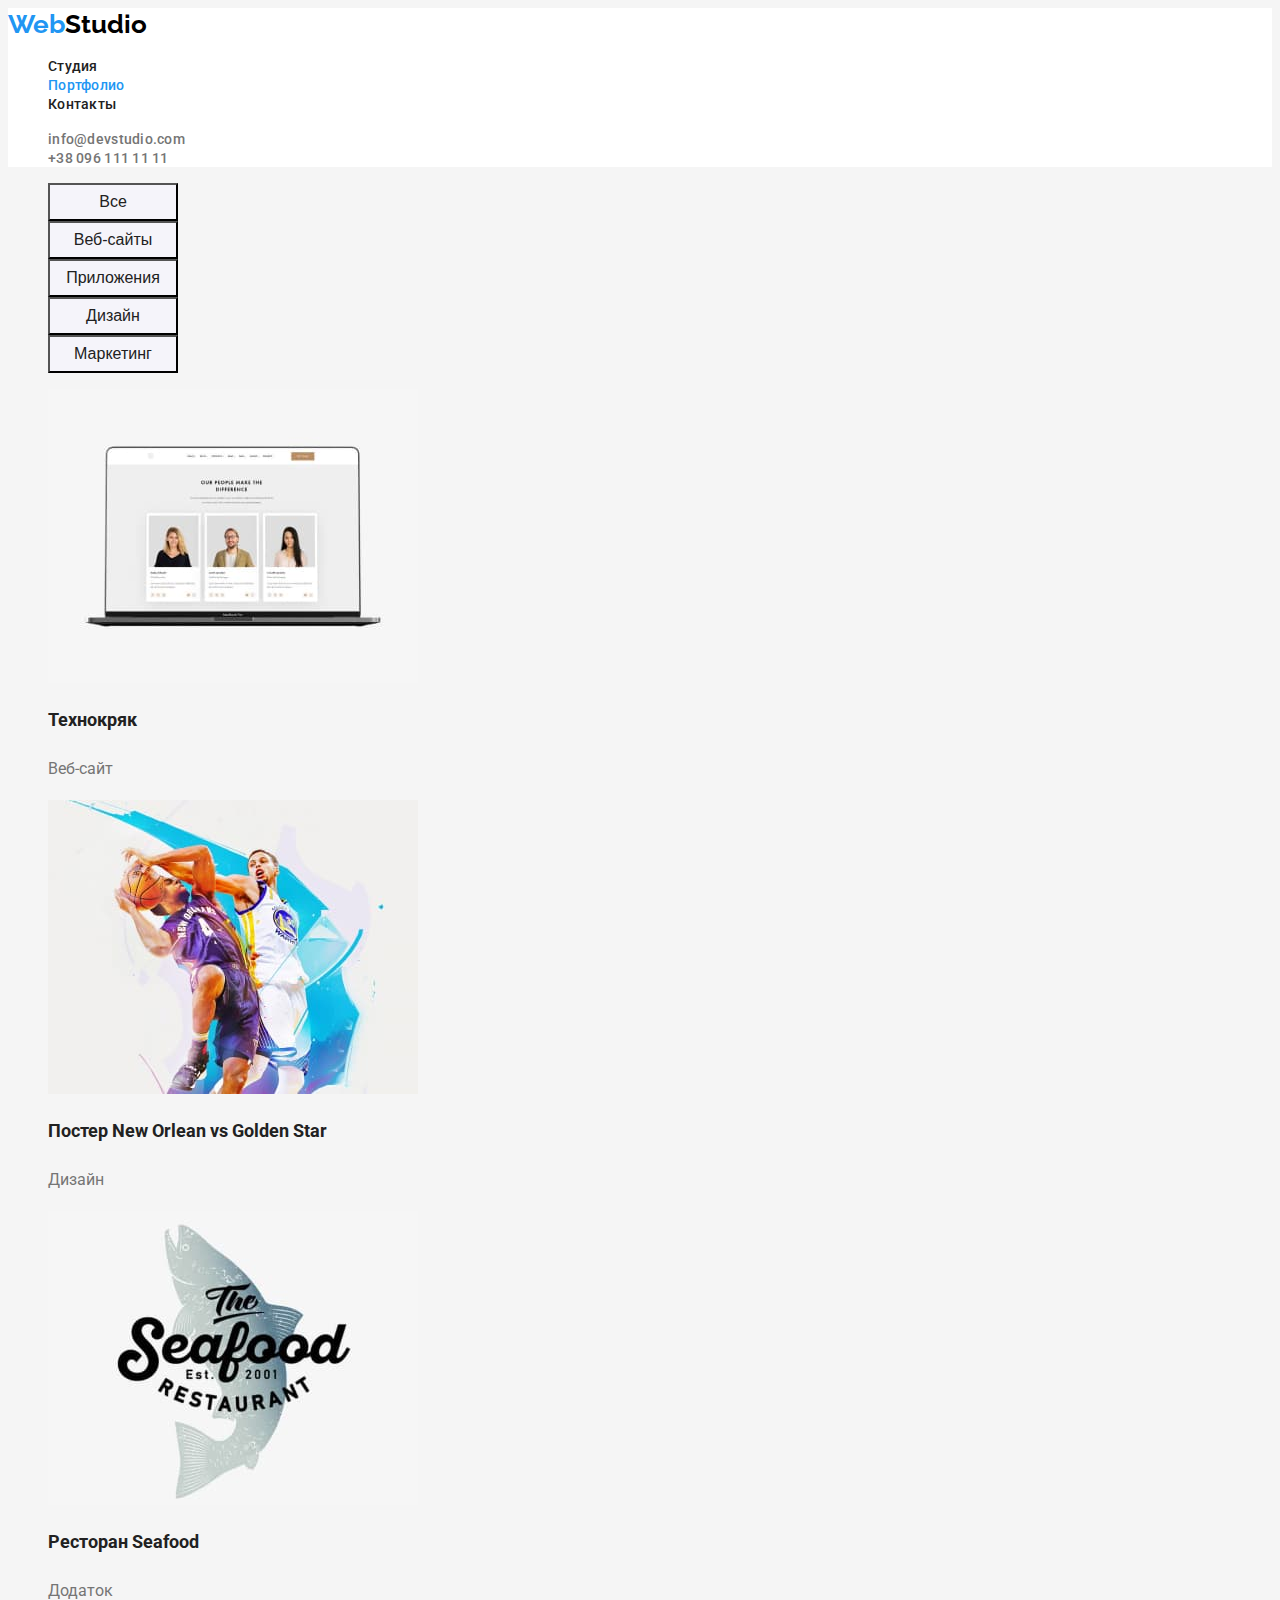
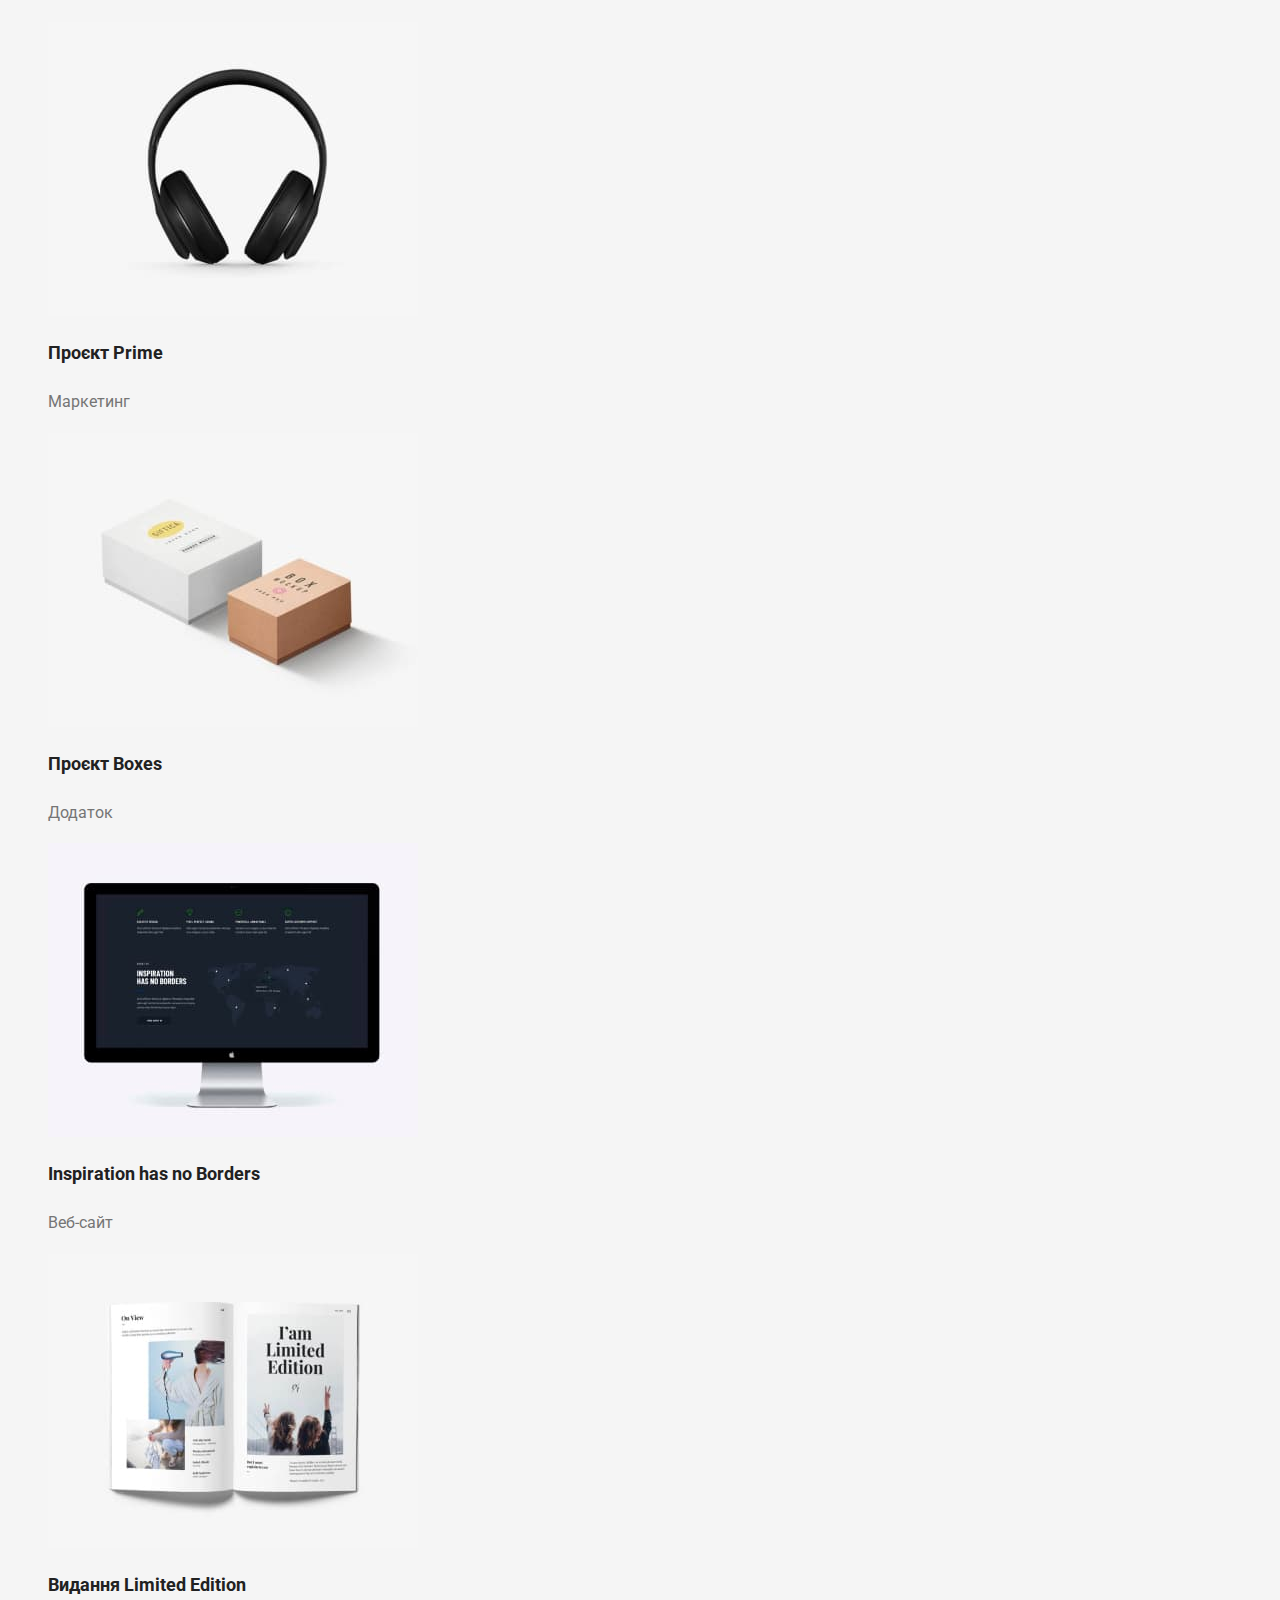
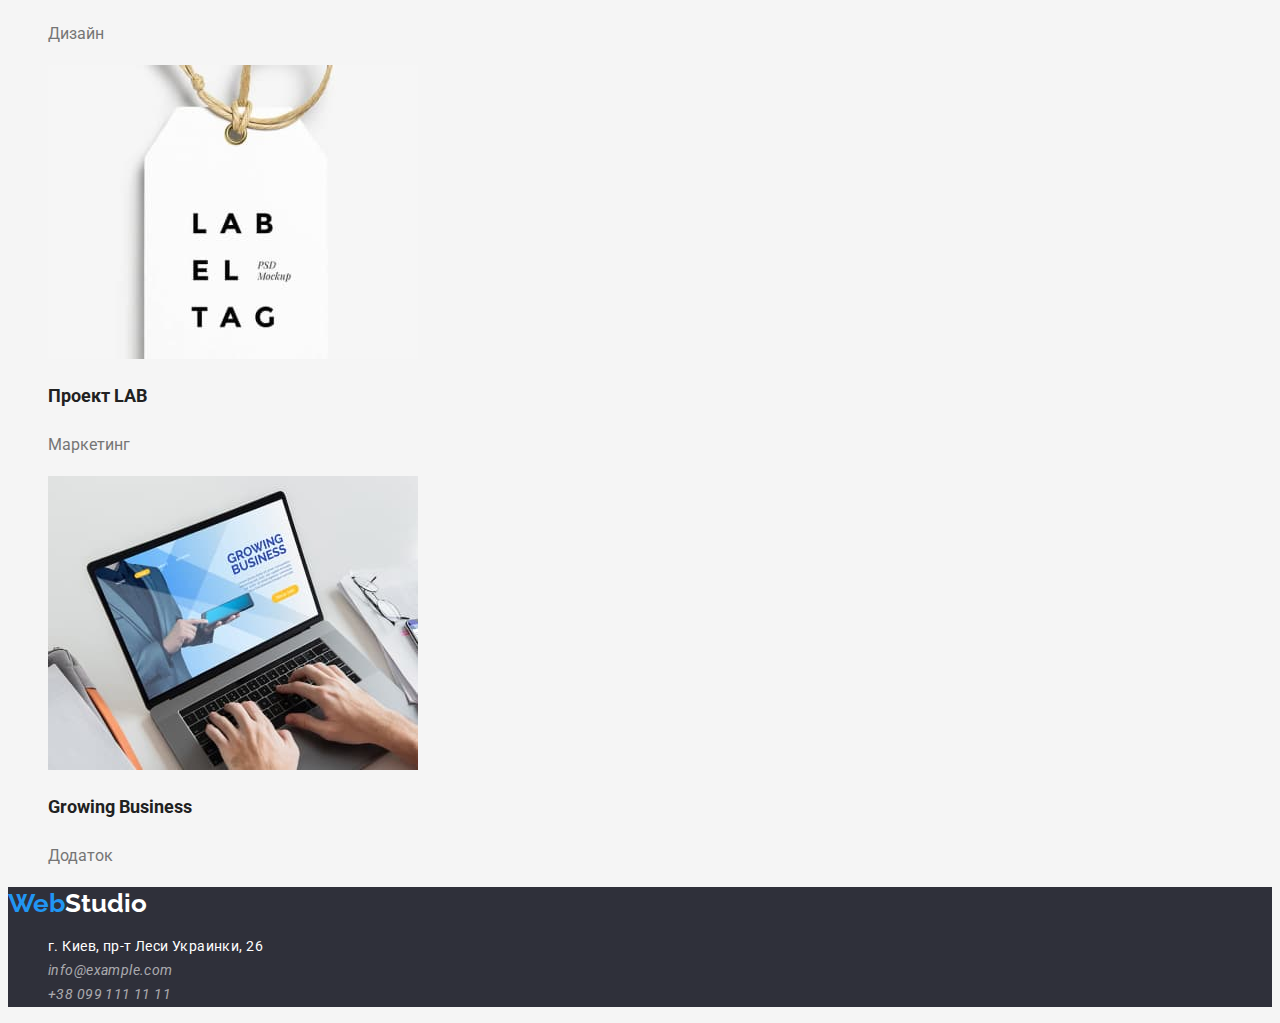
==== portfolio.html @ 4ffdc002 "додає 2 стр, шрифти, колір" ====
<!DOCTYPE html>
<html lang="ru">
<head>
    <meta charset="UTF-8">
    <meta http-equiv="X-UA-Compatible" content="IE=edge">
    <meta name="viewport" content="width=device-width, initial-scale=1.0">
    <title>WebStudio</title>
    <link rel="preconnect" href="https://fonts.googleapis.com"> 
    <link rel="preconnect" href="https://fonts.gstatic.com" crossorigin> 
    <link href="https://fonts.googleapis.com/css2?family=Montserrat:wght@600&family=Raleway:wght@700&family=Roboto:wght@400;500;700;900&display=swap" rel="stylesheet">
    <link rel="stylesheet" href="./css/styles.css">
</head>
<body>
    <header class="header">
        <nav>   
        <a class="header-logo-wed link" href="/" lang="en">Web<span class="header-logo-studio link">Studio</span> </a>    
            <ul class="navigation link list">
                <li> <a  class="navigation-studio link" href="./index.html">Студия</a></li>
                <li> <a class="navigation-portfolio link" href="">Портфолио</a></li>
                <li> <a class="navigation-contact link" href="">Контакты</a></li>
            </ul>
        </nav> 
        <ul class="header-info link list">
            <li class="header-info-items-mail">
                <a href="moilto:info@devstudio.com" class="header-info-mail link"> info@devstudio.com </a></li>
            <li class="header-info-items-tel"> 
                <a href="tel:+380961111111" class="header-info-tel link">+38 096 111 11 11</a> </li> 
        </ul>
    </header>
    <main>
        <section class="main">
            <h1 class="visually-hidder">Портфолио работ студии</h1>
            <ul>
                <li class="list-btn list">
                    <button class="btn" type="button"> Все </button>
                </li>
                <li class="list-btn list">
                    <button class="btn" type="button"> Веб-сайты </button>
                </li>
                <li class="list-btn list">
                    <button class="btn" type="button"> Приложения </button>
                </li>
                <li class="list-btn list">
                    <button class="btn" type="button"> Дизайн </button>
                </li>
                <li class="list-btn list">
                    <button class="btn" type="button"> Маркетинг </button>
                </li>
            </ul>
            <ul class="portfolio-list list link">
                <li class="portfolio-item">
                    <a href="" class="portfolio-link link"> <img src="./images/project-1.jpg" alt="проект веб-сайта" width="370">
                    <h2 class="portfolio-title"> Технокряк</h2>
                    <p class="portfolio-after-title">Веб-сайт</p> </a>
                </li>
                <li class="portfolio-item">
                    <a href="" class="portfolio-link link"> <img src="./images/project-2.jpg" alt="проект дизайна" width="370">
                    <h2 class="portfolio-title">Постер New Orlean vs Golden Star</h2>
                    <p class="portfolio-after-title">Дизайн</p></a>
                </li>
                <li class="portfolio-item">
                    <a href="" class="portfolio-link link"> <img src="./images/project-3.jpg" alt="проект приложения" width="370">
                    <h2 class="portfolio-title">Ресторан Seafood</h2>
                    <p class="portfolio-after-title">Додаток</p></a>
                </li>
                <li class="portfolio-item">
                    <a href="" class="portfolio-link link"> <img src="./images/project-4.jpg" alt="проект маркетинга" width="370">
                    <h2 class="portfolio-title">Проєкт Prime</h2>
                    <p class="portfolio-after-title">Маркетинг</p></a>
                </li>
                <li class="portfolio-item">
                    <a href="" class="portfolio-link link"> <img src="./images/project-5.jpg" alt="проект маркетинга" width="370">
                    <h2 class="portfolio-title">Проєкт Boxes</h2>
                    <p class="portfolio-after-title">Додаток</p></a>
                </li>
                <li class="portfolio-item">
                    <a href="" class="portfolio-link link"> <img src="./images/project-6.jpg" alt="проект веб-сайта" width="370">
                    <h2 class="portfolio-title" lang="en">Inspiration has no Borders</h2>
                    <p class="portfolio-after-title">Веб-сайт</p></a>
                </li>
                <li class="portfolio-item">
                    <a href="" class="portfolio-link link"> <img src="./images/project-7.jpg" alt="проект дизайна" width="370">
                    <h2 class="portfolio-title">Видання Limited Edition</h2>
                    <p class="portfolio-after-title">Дизайн</p></a>
                </li>
                <li class="portfolio-item">
                    <a href="" class="portfolio-link link"> <img src="./images/project-8.jpg" alt="поект маркетинга" width="370">
                    <h2 class="portfolio-title">Проект LAB</h2>
                    <p class="portfolio-after-title">Маркетинг</p></a>
                </li>
                <li class="portfolio-item">
                    <a href="" class="portfolio-link link"> <img src="./images/project-9.jpg" alt="проект додатку" width="370">
                    <h2 class="portfolio-title" lang="en">Growing Business</h2>
                    <p class="portfolio-after-title">Додаток</p></a>
                </li>
            </ul>
        </section>
    </main>
    <footer class="footer">
        <a class="footer-logo-wed link" href="/" lang="en">Web<span class="footer-logo-studio">Studio</span></a> 
        <address>
        <ul class="footer-list">
            <li class="footer-items-address list link">
                <a href="https://goo.gl/maps/YGyB6HcbsNwQqxCWA" class="footer-address link"> г. Киев, пр-т Леси Украинки, 26</a>
            </li>
            <li class="footer-items-mail list link">
                <a href="moilto:info@example.com"  class="footer-mail link" target="_blank" rel="noopener noreferrer"> info@example.com </a>
            </li>
            <li class="footer-items-tel list link">
                <a href="tel:+380991111111" class="footer-tel link"> +38 099 111 11 11</a>
            </li>
        </ul> 
        </address>
    </footer>
</body>
</html>
---- css/styles.css ----
.list{ 
    list-style: none;
}
.link {
    text-decoration: none;
}
.visually-hidder{
    position: absolute;
    width: 1px;
    height: 1px;
    margin: -1px;
    border: 0;
    padding: o;
    white-space: nowrap;
    clip-path: inset(100%);
    clip: rect(0 0 0 0);
    overflow: hidden;
}
:root{
    --header-color: #212121;
    --light-header-color:#FFFFFF;
    --text-color:#757575;
    --logo-accent-color: #2196F3;
    --logo-dark-color: #000000;
    --logo-light-color: #FFFFFF;
    --btn-color: #2196F3;
    --active-color: #2196F3;
}
body {
    font-family: "Roboto", sans-serif;
    background:#F5F5F5;
}
/*---------------------------------------LOGO-HEADER------------------*/
.header{
    background: #FFFFFF;  
}
.header-logo-wed {
    font-family: 'Raleway', sans-serif;
    font-style: normal;
    font-weight: 700;
    font-size: 26px;
    line-height: 1.24;
    color: var(--logo-accent-color);
}
.header-logo-studio {
    font-family: 'Raleway', sans-serif;
    font-style: normal;
    font-weight: 700;
    font-size: 26px;
    line-height: 1.24;
    color: var(--logo-dark-color);
}
.nav-studio {
    font-weight: 500;
    font-size: 14px;
    line-height: 1.14;
    letter-spacing: 0.02em;
    color: var(--active-color);
}
.nav-portfolio {
    font-weight: 500;
    font-size: 14px;
    line-height: 1.14;
    letter-spacing: 0.02em;
    color: var(--header-color);
}
.nav-contact {
    font-weight: 500;
    font-size: 14px;
    line-height: 1.14;
    letter-spacing: 0.02em;
    color: var(--header-color);
}
.header-info-mail {
    font-family: inherit;
    font-weight: 500;
    font-size: 14px;
    line-height: 1.14;
    letter-spacing: 0.02em;
    color: var(--text-color);
}
.header-info-tel{
    font-family: inherit;
    font-weight: 500;
    font-size: 14px;
    line-height: 1.14;
    letter-spacing: 0.02em;
    color: var(--text-color);
}
.header-info-tel:hover,
.header-info-tel:focus{
    color:var(--active-color);
}
.header-info-mail:hover,
.header-info-mail:focus{
    color:var(--active-color);
}

/*-------------------------------------HERO------------------------------*/
.hero{
    width: 1600px;
    height: 600px;
    left: 0px;
    top: 80px;
    background: #2F303A;
}
.hero-title{
    font-weight: 900;
    font-size: 44px;
    line-height: 1.36;
    text-align: center;
    letter-spacing: 0.06em;
    text-transform: uppercase;
    color: var(--light-header-color);
}
.hero-btn{
    width: 216px;
    height: 50px;
    left: 692px;
    top: 430px;
    background: #2196F3;
    box-shadow: 0px 4px 4px rgba(0, 0, 0, 0.15);
    border-radius: 4px;
    font-family: 'Roboto';
    font-style: normal;
    font-weight: 700;
    font-size: 16px;
    line-height: 30px;
    color:var(--light-header-color)
}
.hero-btn:hover{
    background:#188CEB;
}
/*-------------------------------------AFTER-HERO---------------------*/
.item{
    background: #F5F5F5;
}
.item-slogan{
    font-weight: 700;
    font-size: 14px;
    line-height: 1.14;
    letter-spacing: 0.03em;
    text-transform: uppercase;
    color:var(--header-color);
}
.item-text{
    font-size: 14px;
    line-height: 1.71;
    letter-spacing: 0.03em;
    color:var(--text-color);
}
/*----------------------------------------------WORK-------------------*/
.work-heading{
    font-weight: 700;
    font-size: 36px;
    line-height: 42px;
    text-align: center;
    letter-spacing: 0.03em;
    color:var(--header-color);
}
/*----------------------------------TEAM-----------------------------------*/
.team{
    background: #F5F4FA;
}
.team-title{
    font-weight: 700;
    font-size: 36px;
    line-height: 1.16;
    text-align: center;
    letter-spacing: 0.03em;
    color:var(--header-color);
    background: #F5F4FA;
}
.team-list{
    background: #FFFFFF;
}
.team-name{ 
    font-weight: 500;
    font-size: 16px;
    line-height: 1.18;
    color: var(--header-color);
}
.team-job{
    font-size: 16px;
    line-height: 1.18;
    color: var(--text-color);
}
/*----------------------------------FOOTER-------------------------------------*/
.footer{
    background: #2F303A;
}
.footer-logo-wed{
    font-family: 'Raleway', sans-serif;
    font-style: normal;
    font-weight: 700;
    font-size: 26px;
    line-height: 1.24;
    color: var(--logo-accent-color); 
}
.footer-logo-studio{
    font-family: 'Raleway', sans-serif;
    font-style: normal;
    font-weight: 700;
    font-size: 26px;
    line-height: 1.24;
    color:var(--logo-light-color);
}
.footer-address{
    font-weight: 400;
    font-size: 14px;
    line-height: 1.71;
    letter-spacing: 0.03em;
    font-style: normal;
    color: var(--light-header-color);
}
.footer-mail, .footer-tel{
    font-size: 14px;
    line-height: 1.71;
    letter-spacing: 0.03em;
    color: rgba(255, 255, 255, 0.6);
}
/*-------------------------------------PORTFOLIO------------------------------*/
/*------------------------------------NAVIGATION-----------------------------*/
.navigation-studio {
    font-weight: 500;
    font-size: 14px;
    line-height: 1.14;
    letter-spacing: 0.02em;
    color: var(--header-color);
}
.navigation-portfolio {
    font-weight: 500;
    font-size: 14px;
    line-height: 1.14;
    letter-spacing: 0.02em;
    color: var(--active-color);
}
.navigation-contact {
    font-weight: 500;
    font-size: 14px;
    line-height: 1.14;
    letter-spacing: 0.02em;
    color: var(--header-color);
}
/*----------------------------------------BUTTON-------------------------------*/
.btn{
    width: 130px;
    height: 38px;
    left: 957px;
    top: 174px;
    background: #F5F4FA;
    font-weight: 500;
    font-size: 16px;
    line-height: 1.62;
    color: var(--header-color);
}
.btn:hover{
    background: #2196F3;
    color: #FFFFFF;
}
.btn.focus{
    background: #2196F3;
    color: #FFFFFF;
}
/*------------------------------------------PORTFOLIO----------------------*/
.portfolio-title{
    font-weight: 700;
    font-size: 18px;
    line-height: 2;
    color: var(--header-color);
}
.portfolio-after-title{
    font-size: 16px;
    line-height: 1.87;
    color:var(--text-color);
}
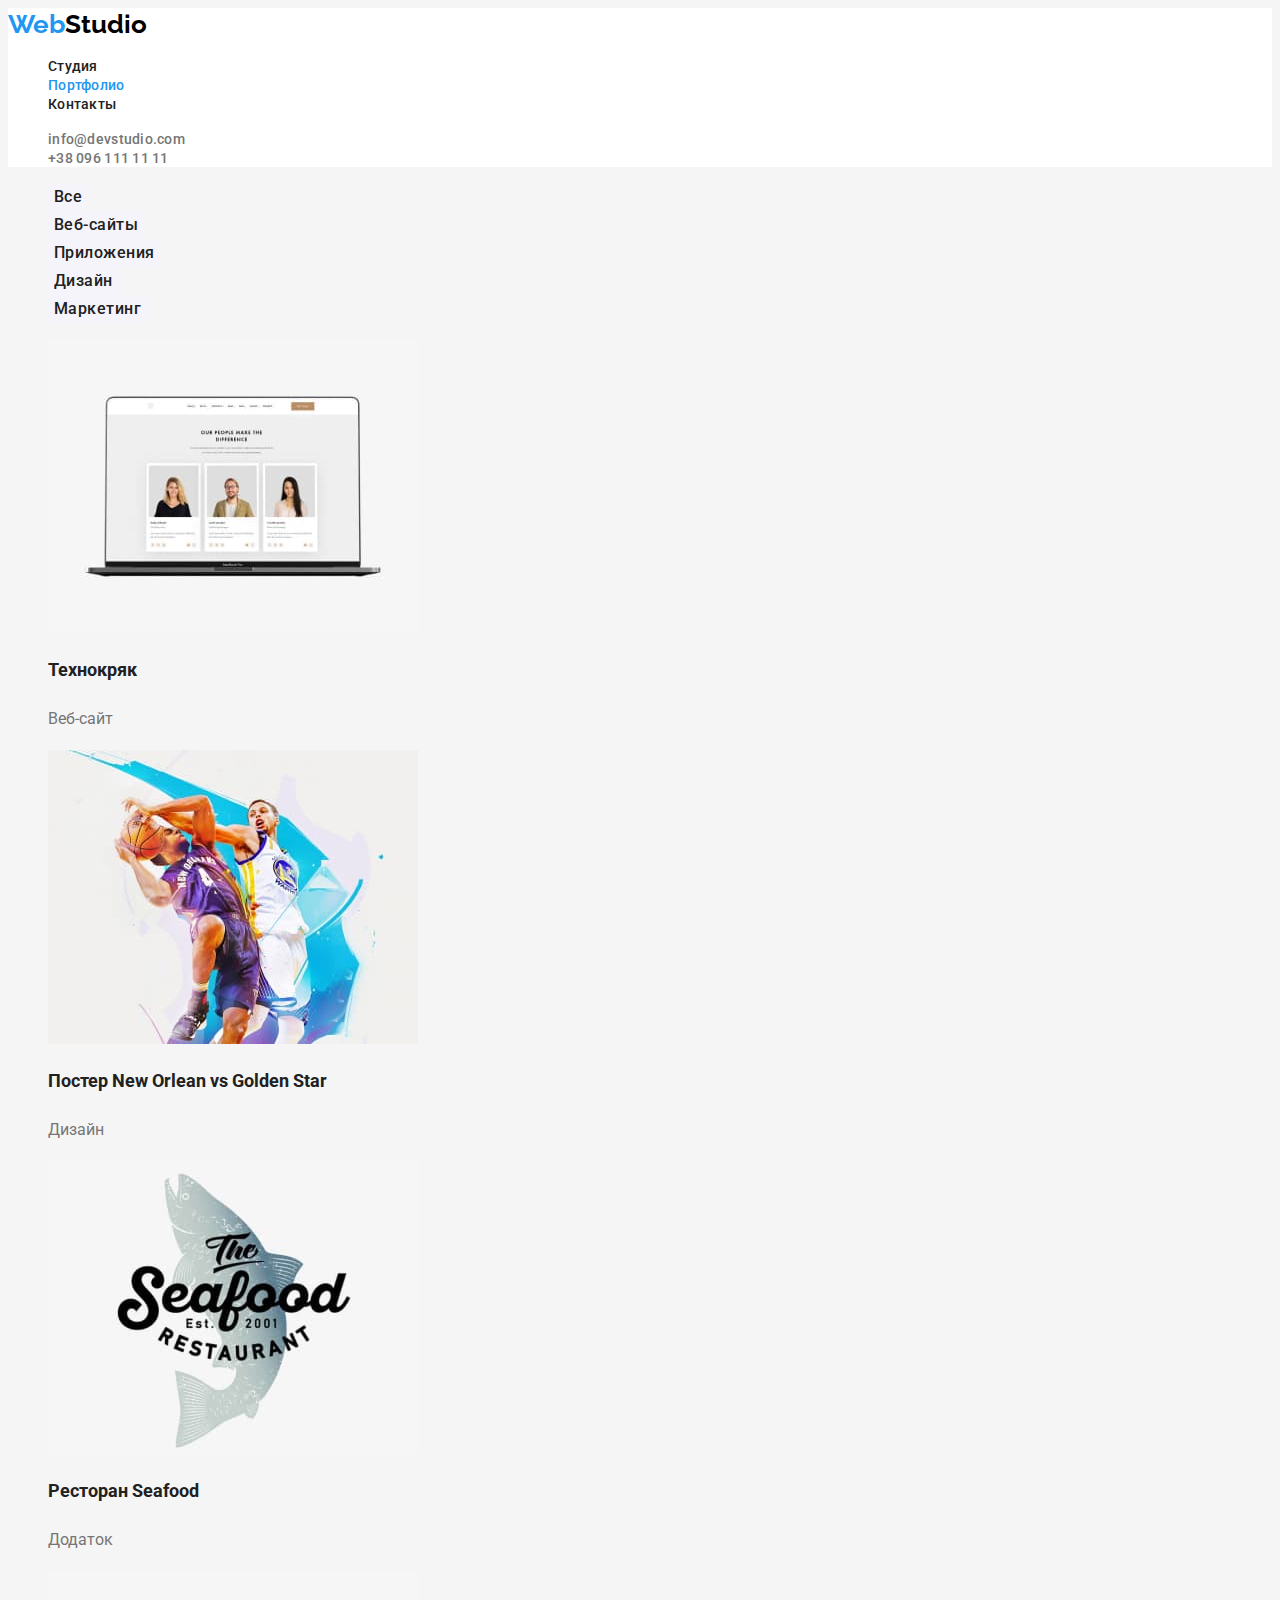
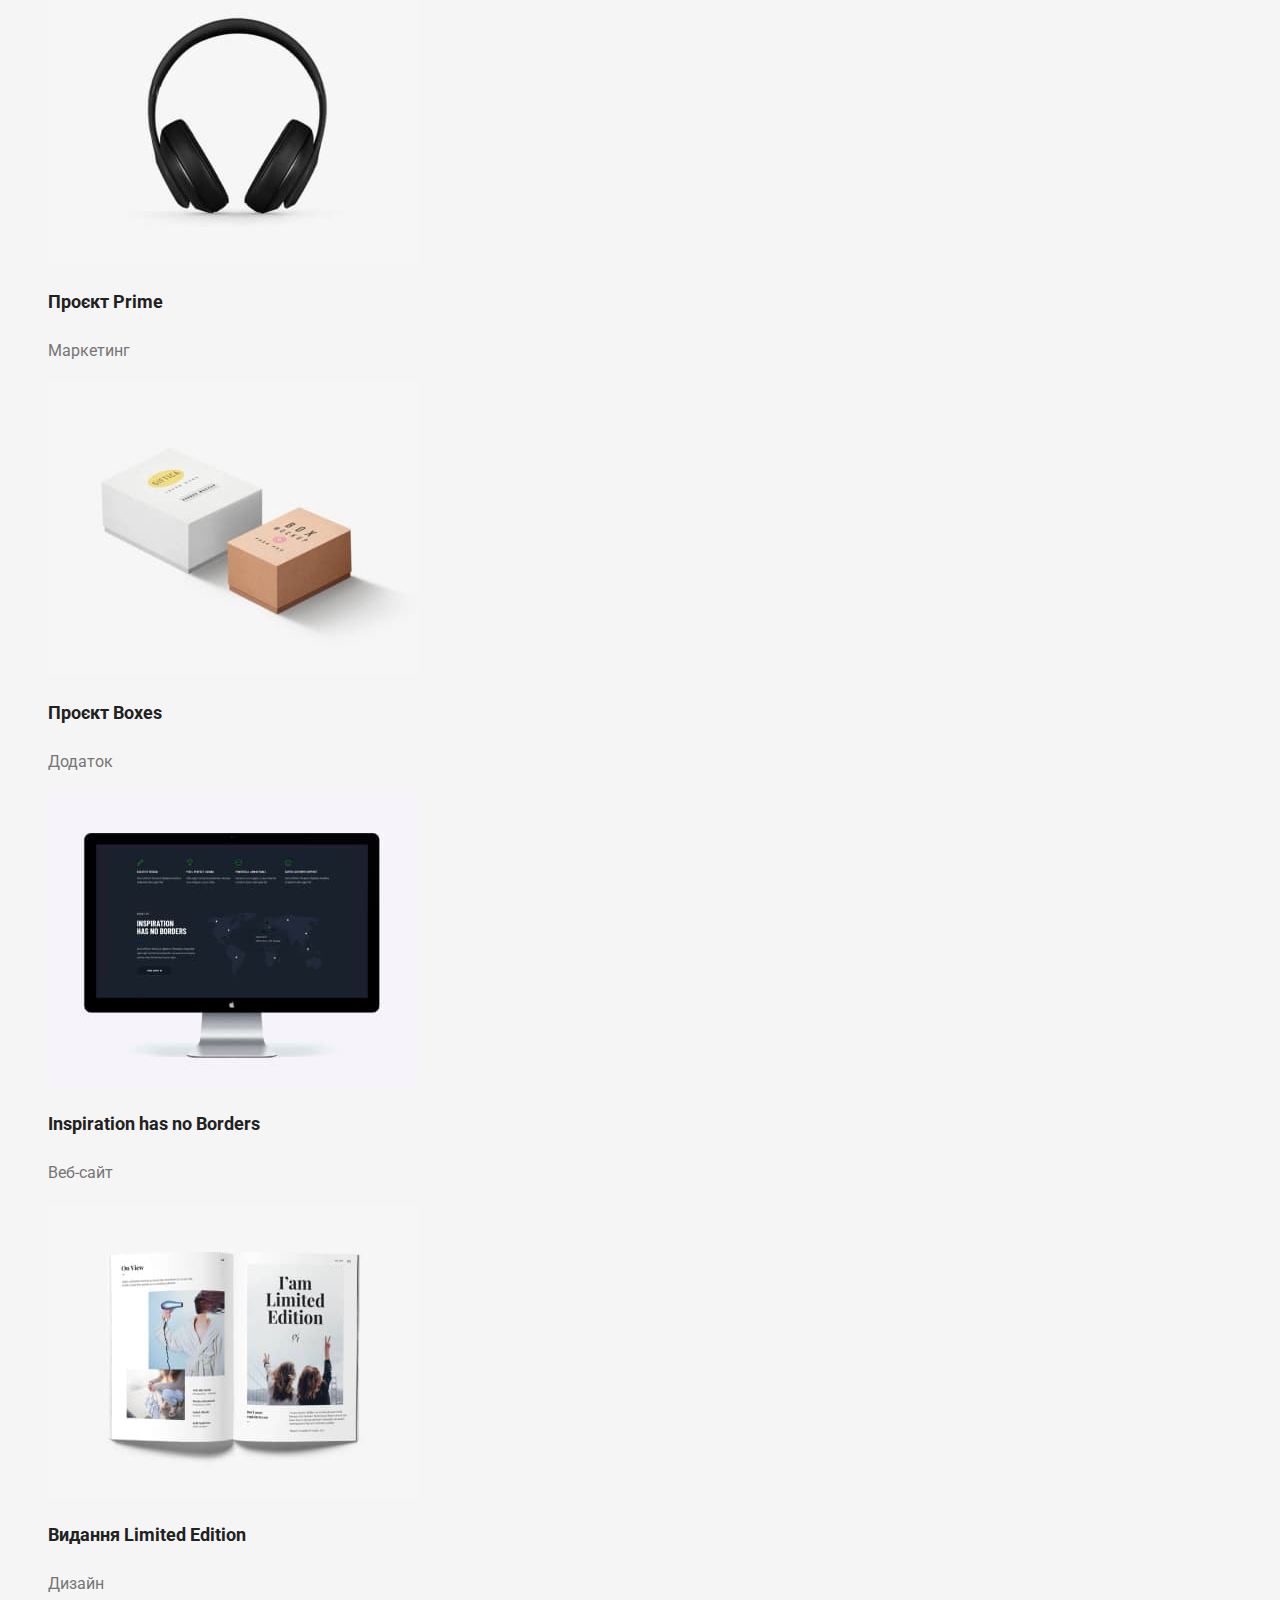
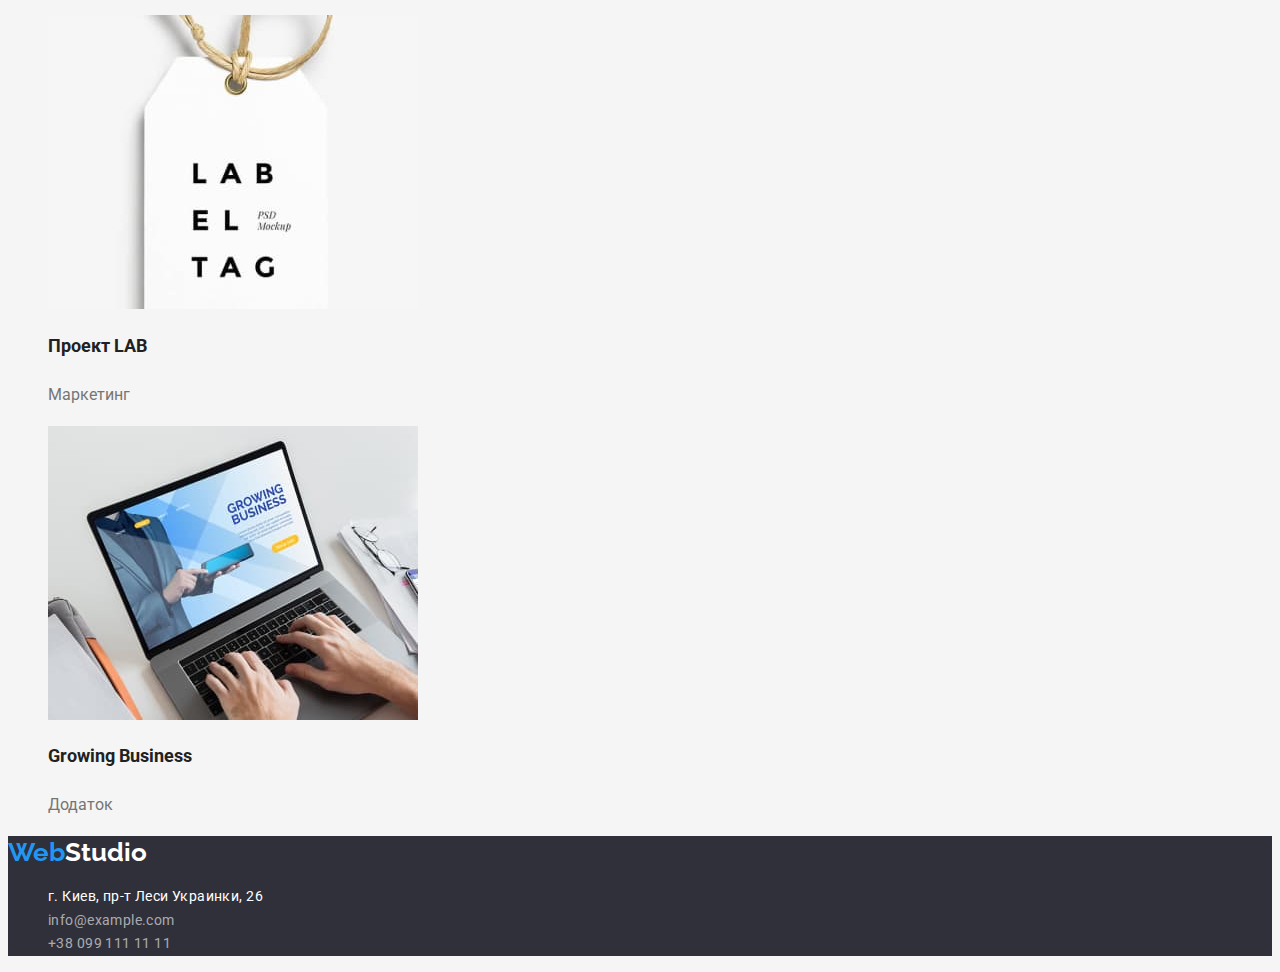
==== commit d88aa0df: "Додано змінні, ховер, фокус" ====
--- a/portfolio.html
+++ b/portfolio.html
@@ -7,7 +7,7 @@
     <title>WebStudio</title>
     <link rel="preconnect" href="https://fonts.googleapis.com"> 
     <link rel="preconnect" href="https://fonts.gstatic.com" crossorigin> 
-    <link href="https://fonts.googleapis.com/css2?family=Montserrat:wght@600&family=Raleway:wght@700&family=Roboto:wght@400;500;700;900&display=swap" rel="stylesheet">
+    <link href="https://fonts.googleapis.com/css2?family=Raleway:wght@700&family=Roboto:wght@400;500;700;900&display=swap" rel="stylesheet">
     <link rel="stylesheet" href="./css/styles.css">
 </head>
 <body>
@@ -16,8 +16,8 @@
         <a class="header-logo-wed link" href="/" lang="en">Web<span class="header-logo-studio link">Studio</span> </a>    
             <ul class="navigation link list">
                 <li> <a  class="navigation-studio link" href="./index.html">Студия</a></li>
-                <li> <a class="navigation-portfolio link" href="">Портфолио</a></li>
-                <li> <a class="navigation-contact link" href="">Контакты</a></li>
+                <li> <a class="navigation-portfolio link" href="./portfolio.html">Портфолио</a></li>
+                <li> <a class="navigation-contact link" href="#">Контакты</a></li>
             </ul>
         </nav> 
         <ul class="header-info link list">
@@ -47,7 +47,7 @@
                     <button class="btn" type="button"> Маркетинг </button>
                 </li>
             </ul>
-            <ul class="portfolio-list list link">
+            <ul class="portfolio-list list">
                 <li class="portfolio-item">
                     <a href="" class="portfolio-link link"> <img src="./images/project-1.jpg" alt="проект веб-сайта" width="370">
                     <h2 class="portfolio-title"> Технокряк</h2>
@@ -55,22 +55,22 @@
                 </li>
                 <li class="portfolio-item">
                     <a href="" class="portfolio-link link"> <img src="./images/project-2.jpg" alt="проект дизайна" width="370">
-                    <h2 class="portfolio-title">Постер New Orlean vs Golden Star</h2>
+                    <h2 class="portfolio-title">Постер <span lang="en"> New Orlean vs Golden Star</span></h2>
                     <p class="portfolio-after-title">Дизайн</p></a>
                 </li>
                 <li class="portfolio-item">
                     <a href="" class="portfolio-link link"> <img src="./images/project-3.jpg" alt="проект приложения" width="370">
-                    <h2 class="portfolio-title">Ресторан Seafood</h2>
+                    <h2 class="portfolio-title">Ресторан <span lang="en">Seafood</span></h2>
                     <p class="portfolio-after-title">Додаток</p></a>
                 </li>
                 <li class="portfolio-item">
                     <a href="" class="portfolio-link link"> <img src="./images/project-4.jpg" alt="проект маркетинга" width="370">
-                    <h2 class="portfolio-title">Проєкт Prime</h2>
+                    <h2 class="portfolio-title">Проєкт <span lang="en">Prime</span></h2>
                     <p class="portfolio-after-title">Маркетинг</p></a>
                 </li>
                 <li class="portfolio-item">
                     <a href="" class="portfolio-link link"> <img src="./images/project-5.jpg" alt="проект маркетинга" width="370">
-                    <h2 class="portfolio-title">Проєкт Boxes</h2>
+                    <h2 class="portfolio-title">Проєкт <span lang="en">Boxes</span></h2>
                     <p class="portfolio-after-title">Додаток</p></a>
                 </li>
                 <li class="portfolio-item">
@@ -80,12 +80,12 @@
                 </li>
                 <li class="portfolio-item">
                     <a href="" class="portfolio-link link"> <img src="./images/project-7.jpg" alt="проект дизайна" width="370">
-                    <h2 class="portfolio-title">Видання Limited Edition</h2>
+                    <h2 class="portfolio-title">Видання <span lang="en">Limited Edition</span></h2>
                     <p class="portfolio-after-title">Дизайн</p></a>
                 </li>
                 <li class="portfolio-item">
                     <a href="" class="portfolio-link link"> <img src="./images/project-8.jpg" alt="поект маркетинга" width="370">
-                    <h2 class="portfolio-title">Проект LAB</h2>
+                    <h2 class="portfolio-title">Проект <span lang="en">LAB</span></h2>
                     <p class="portfolio-after-title">Маркетинг</p></a>
                 </li>
                 <li class="portfolio-item">
@@ -98,7 +98,7 @@
     </main>
     <footer class="footer">
         <a class="footer-logo-wed link" href="/" lang="en">Web<span class="footer-logo-studio">Studio</span></a> 
-        <address>
+        <address class="footer-nav">
         <ul class="footer-list">
             <li class="footer-items-address list link">
                 <a href="https://goo.gl/maps/YGyB6HcbsNwQqxCWA" class="footer-address link"> г. Киев, пр-т Леси Украинки, 26</a>
--- a/css/styles.css
+++ b/css/styles.css
@@ -1,3 +1,23 @@
+:root{
+    --header-color: #212121;
+    --light-header-color:#FFFFFF;
+    --text-color:#757575;
+    --logo-accent-color: #2196F3;
+    --logo-dark-color: #000000;
+    --logo-light-color: #FFFFFF;
+    --btn-color: #2196F3;
+    --btn-portfolio-color: #F5F4FA;
+    --active-color: #2196F3;
+    --btn-text-active-color: #FFFFFF; 
+    --main-background-color: #F5F5F5;
+    --header-background-color: #FFFFFF;
+    --hero-backgroud-color: #2F303A;
+    --our-team-background-color: #F5F4FA;
+    --our-team-foto-background-color: #FFFFFF; 
+    --footer-background-color: #2F303A;
+    --footer-address-color: rgba(255, 255, 255, 0.6);
+}
+
 
 .list{ 
     list-style: none;
@@ -17,27 +37,18 @@
     clip: rect(0 0 0 0);
     overflow: hidden;
 }
-:root{
-    --header-color: #212121;
-    --light-header-color:#FFFFFF;
-    --text-color:#757575;
-    --logo-accent-color: #2196F3;
-    --logo-dark-color: #000000;
-    --logo-light-color: #FFFFFF;
-    --btn-color: #2196F3;
-    --active-color: #2196F3;
-}
+
 body {
     font-family: "Roboto", sans-serif;
-    background:#F5F5F5;
+    color: var(--header-color);
+    background: var(--main-background-color);
 }
 /*---------------------------------------LOGO-HEADER------------------*/
 .header{
-    background: #FFFFFF;  
+    background: var(--header-background-color);  
 }
 .header-logo-wed {
     font-family: 'Raleway', sans-serif;
-    font-style: normal;
     font-weight: 700;
     font-size: 26px;
     line-height: 1.24;
@@ -45,7 +56,6 @@
 }
 .header-logo-studio {
     font-family: 'Raleway', sans-serif;
-    font-style: normal;
     font-weight: 700;
     font-size: 26px;
     line-height: 1.24;
@@ -73,7 +83,6 @@
     color: var(--header-color);
 }
 .header-info-mail {
-    font-family: inherit;
     font-weight: 500;
     font-size: 14px;
     line-height: 1.14;
@@ -81,29 +90,28 @@
     color: var(--text-color);
 }
 .header-info-tel{
-    font-family: inherit;
     font-weight: 500;
     font-size: 14px;
     line-height: 1.14;
     letter-spacing: 0.02em;
     color: var(--text-color);
 }
+.nav-studio:hover,
+.nav-studio:focus,
+.nav-portfolio:hover,
+.nav-portfolio:focus,
+.nav-contact:hover,
+.nav-contact:focus,
 .header-info-tel:hover,
-.header-info-tel:focus{
-    color:var(--active-color);
-}
+.header-info-tel:focus,
 .header-info-mail:hover,
-.header-info-mail:focus{
+.header-info-mail:focus {
     color:var(--active-color);
 }
 
 /*-------------------------------------HERO------------------------------*/
 .hero{
-    width: 1600px;
-    height: 600px;
-    left: 0px;
-    top: 80px;
-    background: #2F303A;
+    background: var(--hero-backgroud-color);
 }
 .hero-title{
     font-weight: 900;
@@ -115,28 +123,23 @@
     color: var(--light-header-color);
 }
 .hero-btn{
-    width: 216px;
-    height: 50px;
-    left: 692px;
-    top: 430px;
-    background: #2196F3;
+    background: var(--btn-color);
     box-shadow: 0px 4px 4px rgba(0, 0, 0, 0.15);
     border-radius: 4px;
-    font-family: 'Roboto';
-    font-style: normal;
+    border: none;
+    letter-spacing: 0.06em;
+    font-family: inherit;
     font-weight: 700;
     font-size: 16px;
     line-height: 30px;
-    color:var(--light-header-color)
+    color:var(--light-header-color);
 }
 .hero-btn:hover{
     background:#188CEB;
 }
 /*-------------------------------------AFTER-HERO---------------------*/
-.item{
-    background: #F5F5F5;
-}
-.item-slogan{
+
+.item-subtitle{
     font-weight: 700;
     font-size: 14px;
     line-height: 1.14;
@@ -161,7 +164,7 @@
 }
 /*----------------------------------TEAM-----------------------------------*/
 .team{
-    background: #F5F4FA;
+    background: var(--our-team-background-color);
 }
 .team-title{
     font-weight: 700;
@@ -170,10 +173,9 @@
     text-align: center;
     letter-spacing: 0.03em;
     color:var(--header-color);
-    background: #F5F4FA;
 }
 .team-list{
-    background: #FFFFFF;
+    background: var(--our-team-foto-background-color);
 }
 .team-name{ 
     font-weight: 500;
@@ -182,17 +184,15 @@
     color: var(--header-color);
 }
 .team-job{
-    font-size: 16px;
     line-height: 1.18;
     color: var(--text-color);
 }
 /*----------------------------------FOOTER-------------------------------------*/
 .footer{
-    background: #2F303A;
+    background: var(--footer-background-color);
 }
 .footer-logo-wed{
     font-family: 'Raleway', sans-serif;
-    font-style: normal;
     font-weight: 700;
     font-size: 26px;
     line-height: 1.24;
@@ -200,25 +200,25 @@
 }
 .footer-logo-studio{
     font-family: 'Raleway', sans-serif;
-    font-style: normal;
     font-weight: 700;
     font-size: 26px;
     line-height: 1.24;
     color:var(--logo-light-color);
 }
+.footer-nav{
+    font-style: normal;
+}
 .footer-address{
-    font-weight: 400;
     font-size: 14px;
     line-height: 1.71;
     letter-spacing: 0.03em;
-    font-style: normal;
     color: var(--light-header-color);
 }
 .footer-mail, .footer-tel{
     font-size: 14px;
     line-height: 1.71;
     letter-spacing: 0.03em;
-    color: rgba(255, 255, 255, 0.6);
+    color: var(--footer-address-color);
 }
 /*-------------------------------------PORTFOLIO------------------------------*/
 /*------------------------------------NAVIGATION-----------------------------*/
@@ -243,26 +243,37 @@
     letter-spacing: 0.02em;
     color: var(--header-color);
 }
+.navigation-studio:focus,
+.navigation-studio:hover,
+.navigation-portfolio:focus,
+.navigation-portfolio:hover,
+.navigation-contact:focus,
+.navigation-contact:hover{
+    color:var(--active-color); 
+}
+
+
+
+
 /*----------------------------------------BUTTON-------------------------------*/
 .btn{
-    width: 130px;
-    height: 38px;
-    left: 957px;
-    top: 174px;
-    background: #F5F4FA;
+    font-family: inherit;
+    background: var(--btn-portfolio-color);
     font-weight: 500;
     font-size: 16px;
     line-height: 1.62;
-    color: var(--header-color);
-}
-.btn:hover{
-    background: #2196F3;
-    color: #FFFFFF;
-}
-.btn.focus{
-    background: #2196F3;
-    color: #FFFFFF;
-}
+    border: none;
+    border-radius: 4px;
+    letter-spacing: 0.03em;
+    color: var(--header-color);
+}
+.btn:hover,
+.btn:focus{
+    background: var(--active-color);
+    color: var(--btn-text-active-color);
+}
+
+
 /*------------------------------------------PORTFOLIO----------------------*/
 .portfolio-title{
     font-weight: 700;
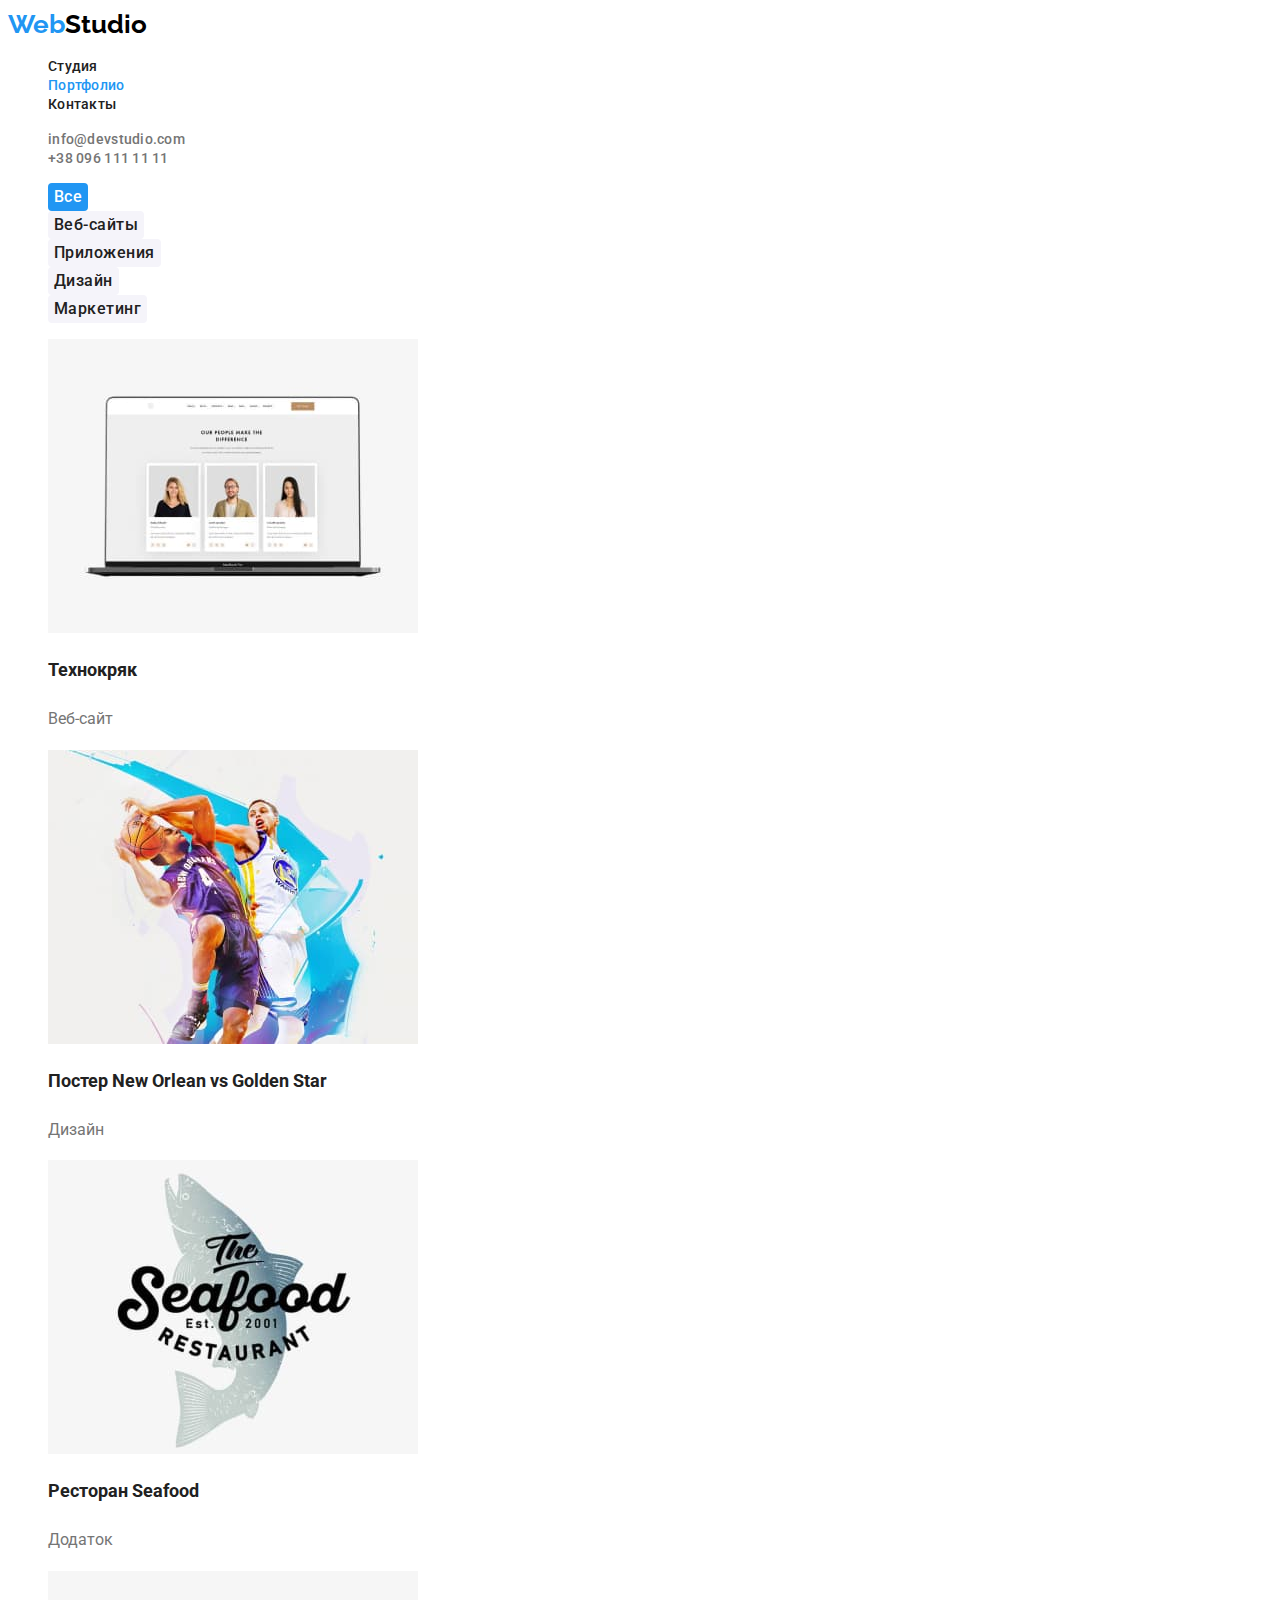
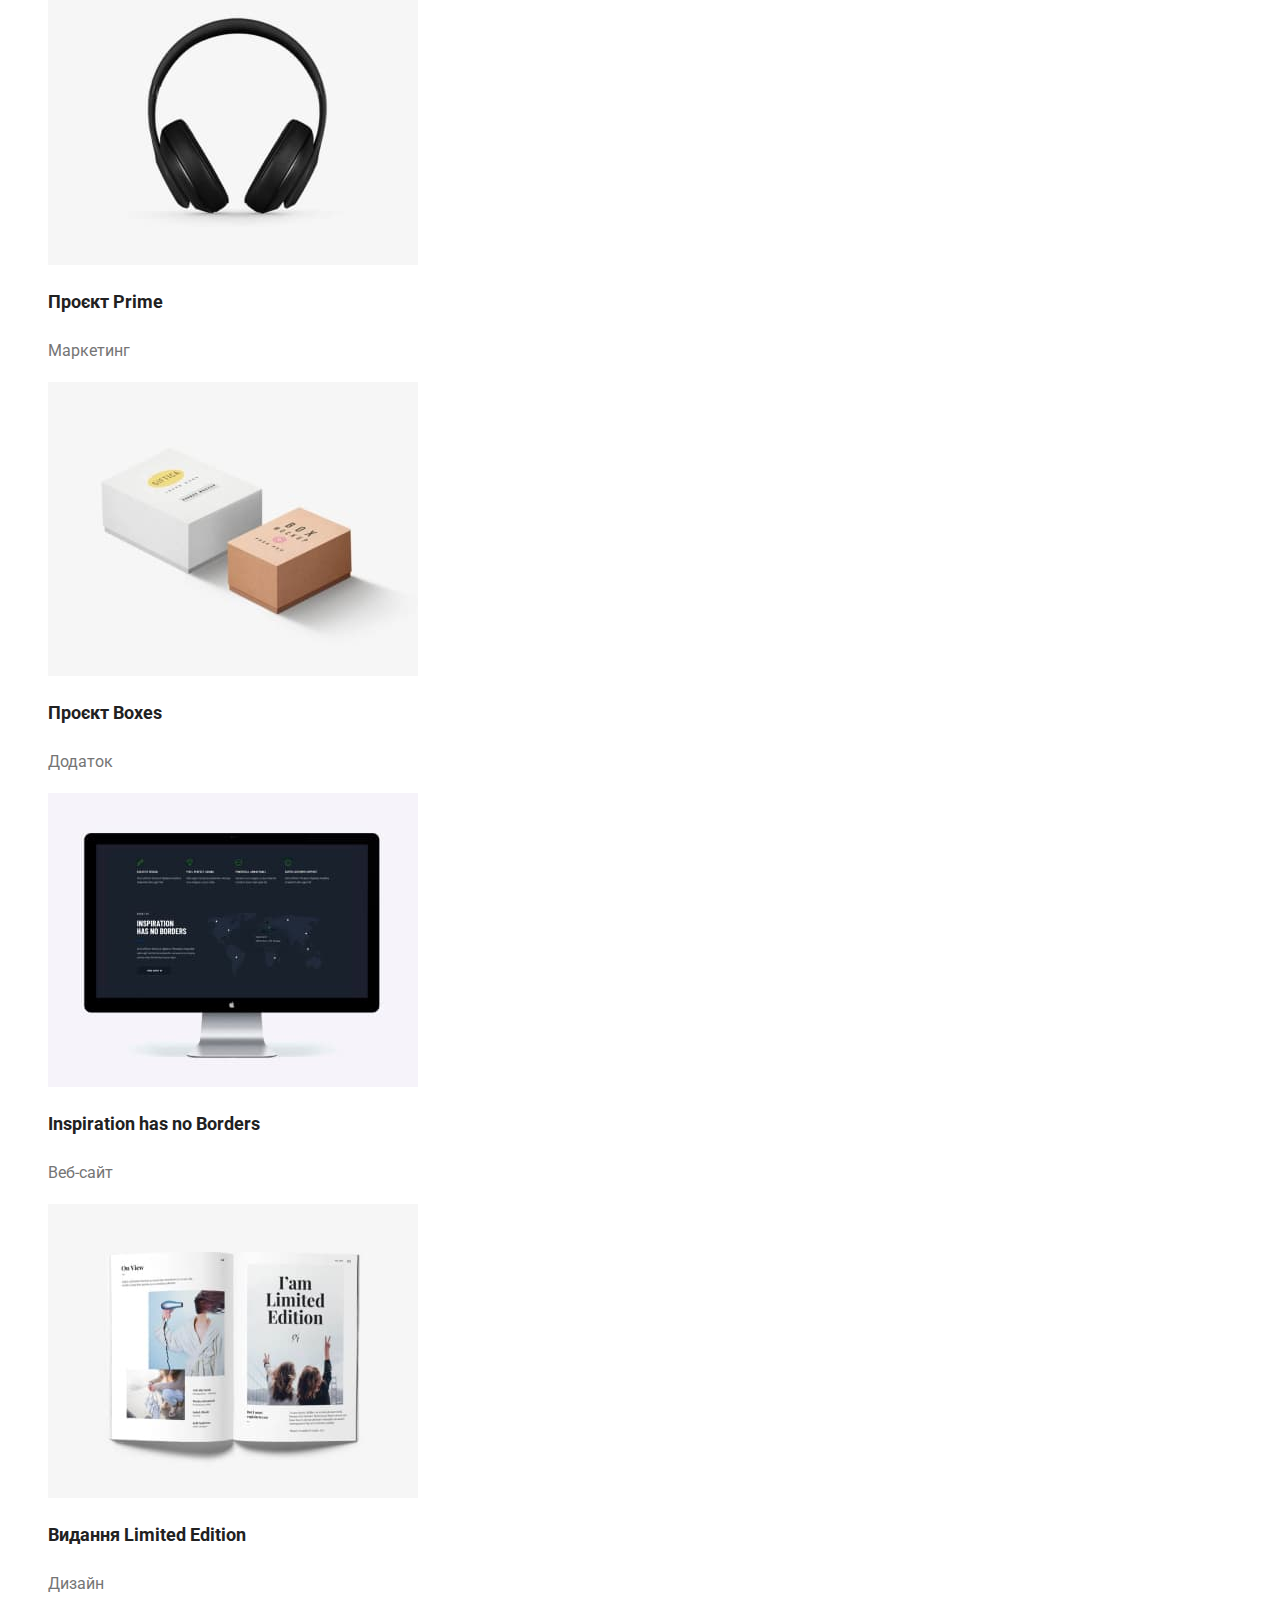
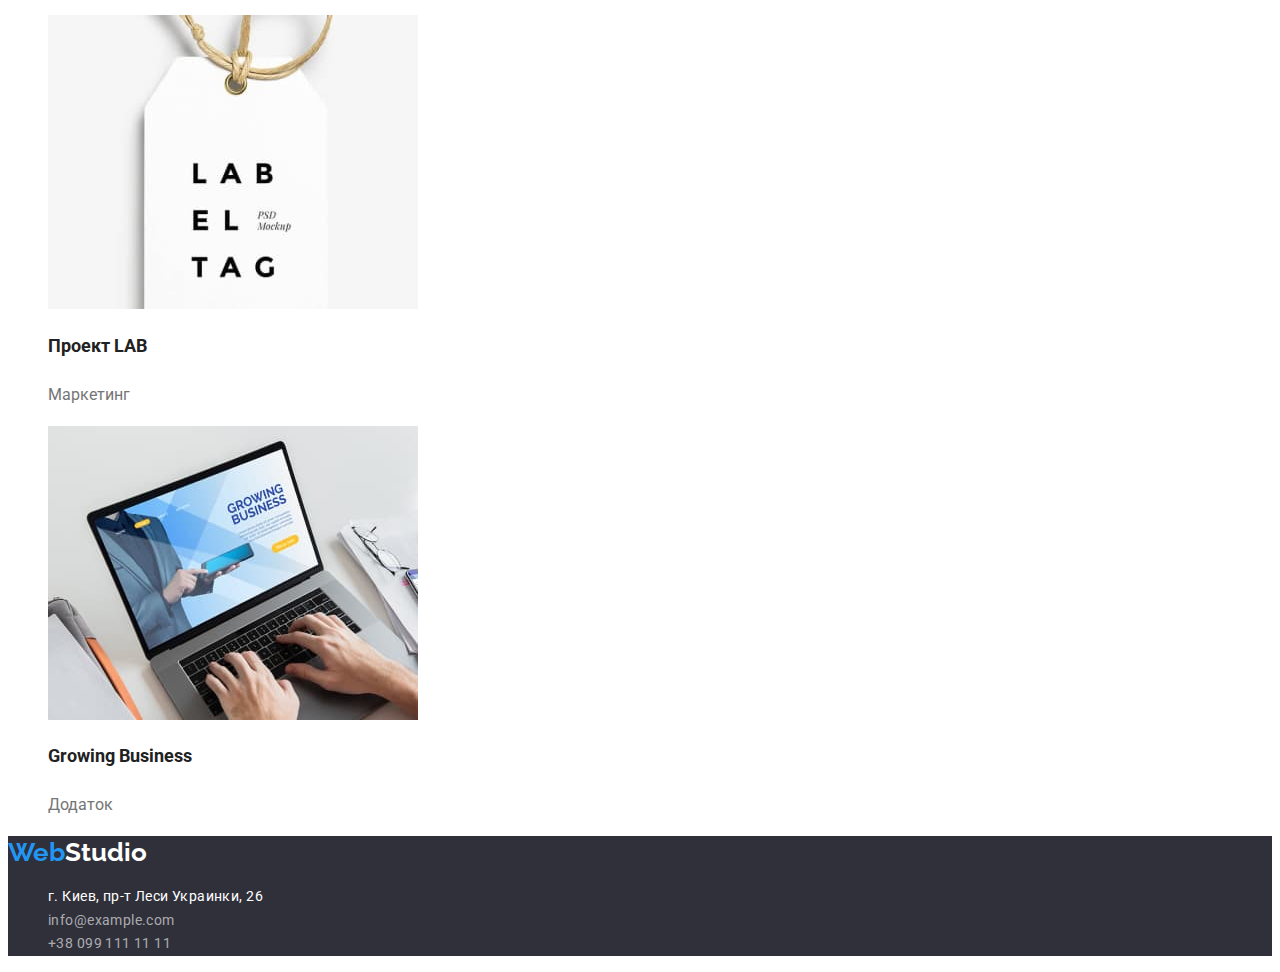
==== commit 994ba1d1: "змінено фон, додано фокус у футер" ====
--- a/portfolio.html
+++ b/portfolio.html
@@ -32,7 +32,7 @@
             <h1 class="visually-hidder">Портфолио работ студии</h1>
             <ul>
                 <li class="list-btn list">
-                    <button class="btn" type="button"> Все </button>
+                    <button class="btn btn-active" type="button"> Все </button>
                 </li>
                 <li class="list-btn list">
                     <button class="btn" type="button"> Веб-сайты </button>
--- a/css/styles.css
+++ b/css/styles.css
@@ -9,8 +9,7 @@
     --btn-portfolio-color: #F5F4FA;
     --active-color: #2196F3;
     --btn-text-active-color: #FFFFFF; 
-    --main-background-color: #F5F5F5;
-    --header-background-color: #FFFFFF;
+    --main-background-color: #FFFFFF;
     --hero-backgroud-color: #2F303A;
     --our-team-background-color: #F5F4FA;
     --our-team-foto-background-color: #FFFFFF; 
@@ -44,9 +43,7 @@
     background: var(--main-background-color);
 }
 /*---------------------------------------LOGO-HEADER------------------*/
-.header{
-    background: var(--header-background-color);  
-}
+
 .header-logo-wed {
     font-family: 'Raleway', sans-serif;
     font-weight: 700;
@@ -220,6 +217,15 @@
     letter-spacing: 0.03em;
     color: var(--footer-address-color);
 }
+.footer-address:hover,
+.footer-address:focus,
+.footer-mail:hover,
+.footer-mail:focus,
+.footer-tel:hover,
+.footer-tel:focus{
+    color:var(--active-color);
+}
+
 /*-------------------------------------PORTFOLIO------------------------------*/
 /*------------------------------------NAVIGATION-----------------------------*/
 .navigation-studio {
@@ -253,8 +259,6 @@
 }
 
 
-
-
 /*----------------------------------------BUTTON-------------------------------*/
 .btn{
     font-family: inherit;
@@ -272,7 +276,10 @@
     background: var(--active-color);
     color: var(--btn-text-active-color);
 }
-
+.btn-active{
+    background: var(--active-color);
+    color: var(--btn-text-active-color);
+}
 
 /*------------------------------------------PORTFOLIO----------------------*/
 .portfolio-title{
